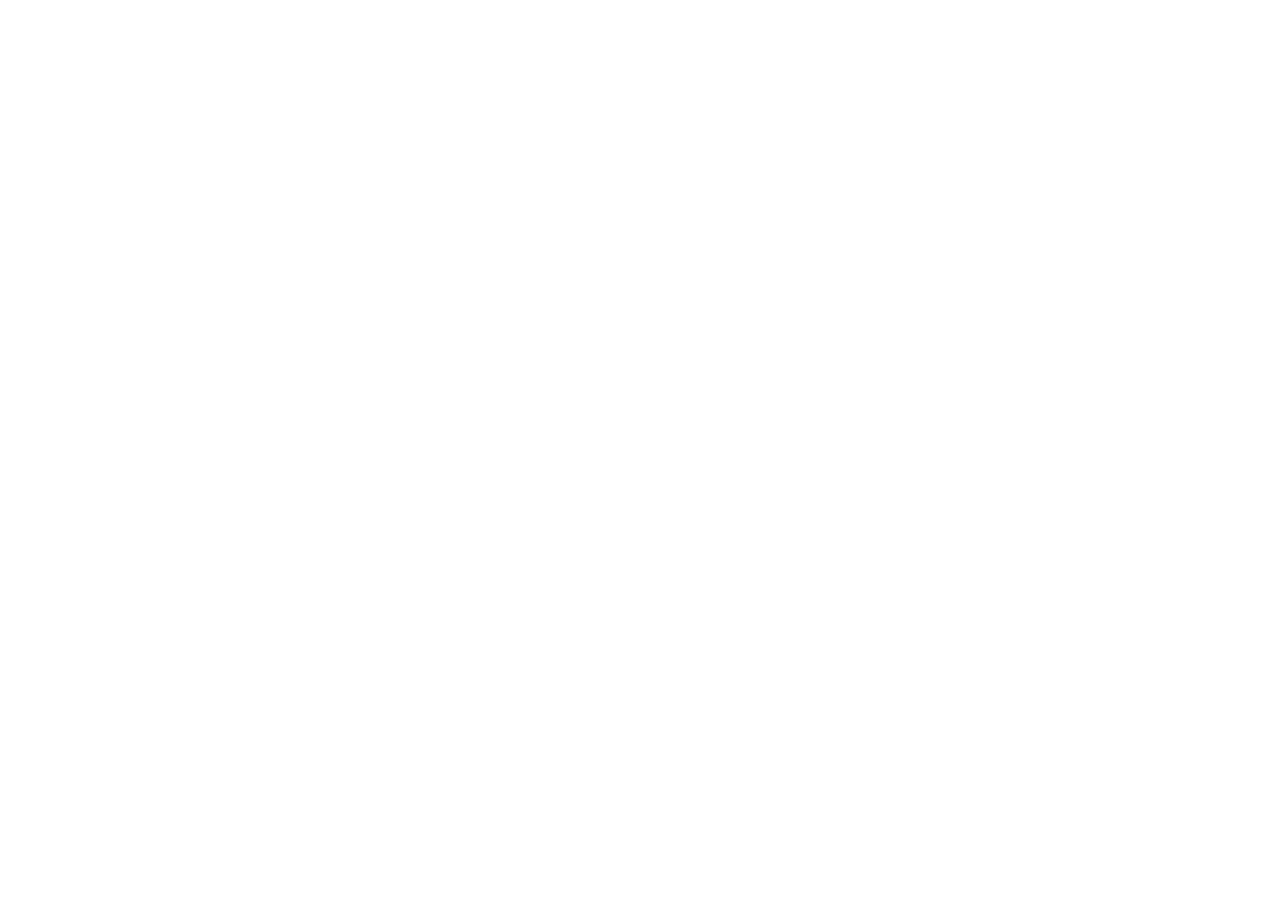
==== dados.html @ d059f2b0 "inicio da segunda página" ====
<!DOCTYPE html>
<html lang="pt-br">
<head>
    <meta charset="UTF-8">
    <meta http-equiv="X-UA-Compatible" content="IE=edge">
    <meta name="viewport" content="width=device-width, initial-scale=1.0">
    <title>Gerando minha cartinha</title>
    <link rel="shortcut icon" href="imagens/favicon-32x32.png" type="image/x-icon">
</head>
<body>
    
</body>
</html>
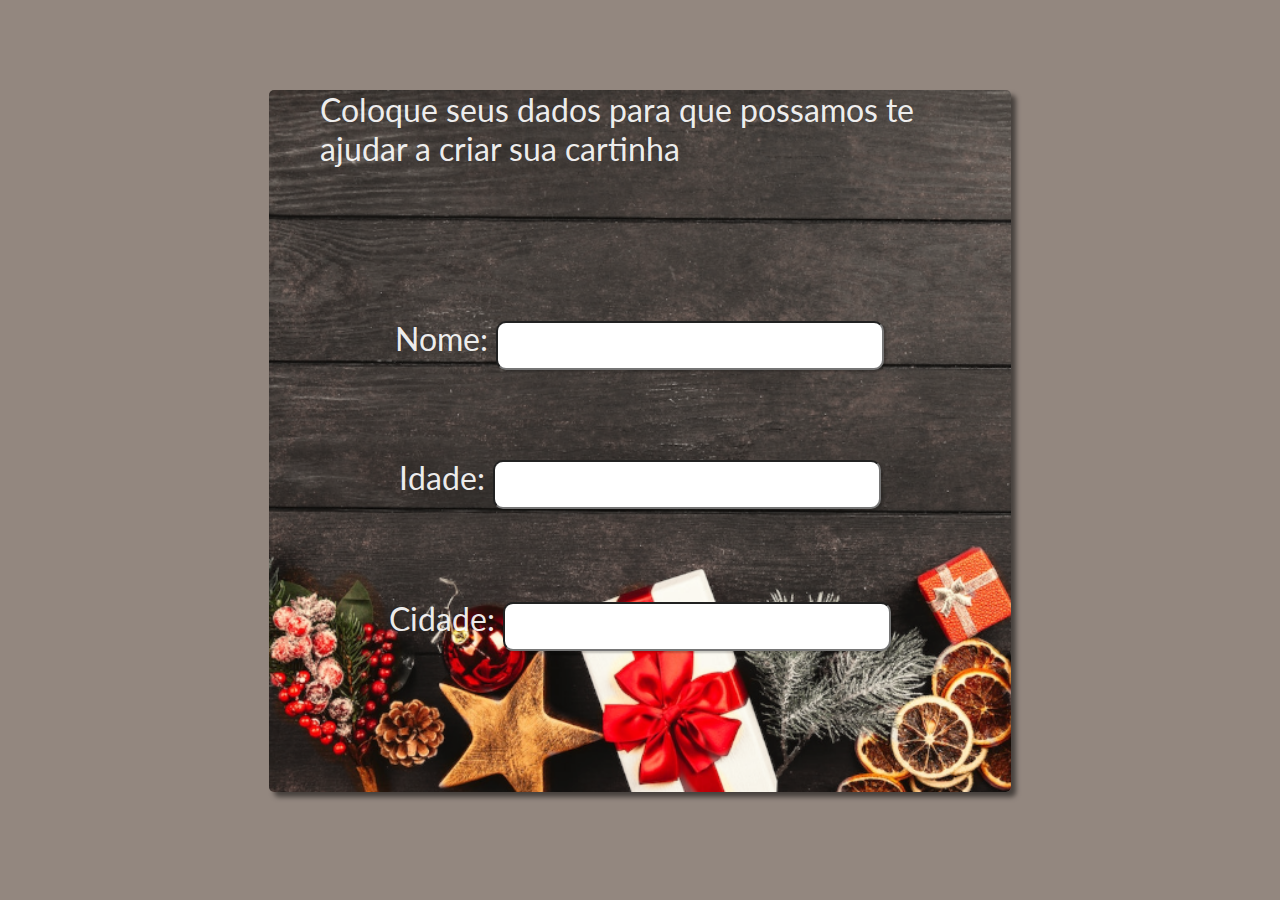
==== commit efb87575: "atualização dados" ====
--- a/dados.html
+++ b/dados.html
@@ -6,8 +6,28 @@
     <meta name="viewport" content="width=device-width, initial-scale=1.0">
     <title>Gerando minha cartinha</title>
     <link rel="shortcut icon" href="imagens/favicon-32x32.png" type="image/x-icon">
+    <link rel="stylesheet" href="estilos/dados-pc.css">
 </head>
 <body>
-    
+    <section class="dados">
+        <div class="dados-inserir">
+            <form><legend>Coloque seus dados para que possamos te ajudar a criar sua cartinha</legend>
+                <div class="dados-preencher">
+                    <p>
+                        <label for="inome">Nome: </label>
+                        <input type="text" name="nome" id="inome" required minlength="2" maxlength="40" autocomplete="name">
+                    </p>
+                    <p>
+                        <label for="iidade">Idade: </label>
+                        <input type="number" name="idade" id="iidade">
+                    </p>
+                    <p>
+                        <label for="icidade">Cidade: </label>
+                        <input type="text" name="cidade" id="icidade" required minlength="2" maxlength="40" autocomplete="name">
+                    </p>
+                </div>                
+            </form>
+        </div>
+    </section>
 </body>
 </html>--- a/estilos/dados-pc.css
+++ b/estilos/dados-pc.css
@@ -0,0 +1,85 @@
+@charset "UTF-8";
+
+@import url('https://fonts.googleapis.com/css2?family=Dancing+Script:wght@600&family=Lato:wght@300;400;700&family=Poppins&family=Roboto:wght@400;500;700&display=swap');
+
+
+@media screen and (min-width: 992px) {
+
+    * {
+        margin: 0px;
+        padding: 0px;
+        font-family: 'Lato', sans-serif;
+      }
+
+    body {
+        background: #513e329f;
+    }
+
+    .dados {
+        display: flex;
+        justify-content: center;
+
+    }
+
+    .dados-inserir {
+        display: flex;
+        justify-content: center;
+        width: 58vw;
+        height: 78vh;
+        background-image: url("../imagens/fundo.png");
+        background-size: cover;
+        background-repeat: no-repeat;
+        margin-top: 10vh;
+        border-radius: 5px;
+        box-shadow: 5px 5px 5px rgba(0, 0, 0, 0.521);
+    }
+
+    form {
+        height: 58vh;
+        width: 50vw;
+        font-size: 2em;
+        color: rgba(255, 255, 255, 0.925);
+    }
+
+
+    .dados-preencher {
+        display: flex;
+        flex-direction: column;
+        align-items: center;
+        margin-top: 12vh;
+    }
+
+    #inome {
+        margin: 5vh 0vh;
+    }
+
+    #iidade {
+        margin: 5vh 0vh 10vh 0vh;
+    }
+
+    input {
+        height: 5vh;
+        width: 30vw;
+        border-radius: 10px;
+        box-shadow: 2px 2px 2px rgba(0, 0, 0, 0.212);
+    }
+
+
+
+
+
+
+
+
+
+
+
+
+
+
+
+
+
+
+}
+
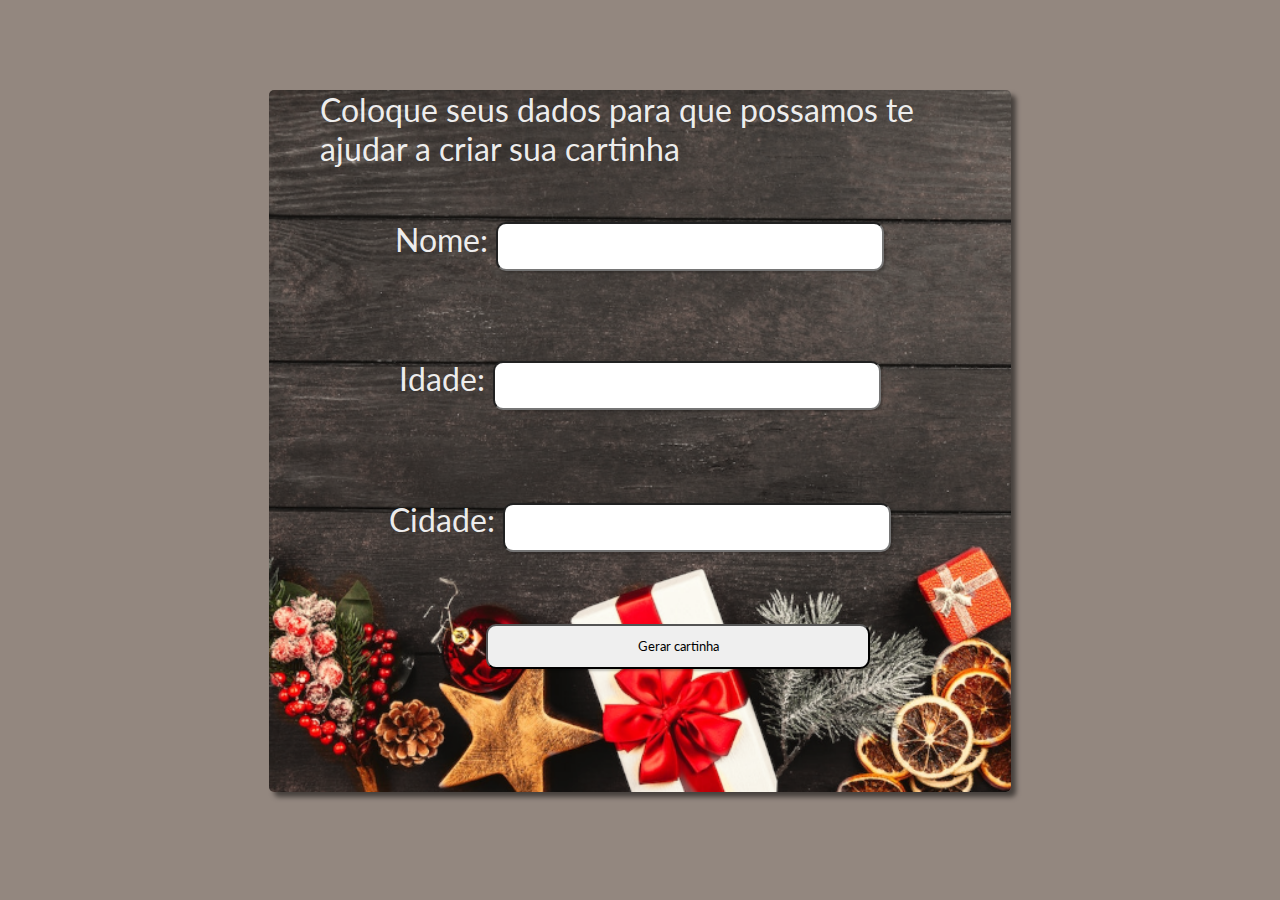
==== commit 69c16dbd: "criação do botão" ====
--- a/dados.html
+++ b/dados.html
@@ -25,6 +25,10 @@
                         <label for="icidade">Cidade: </label>
                         <input type="text" name="cidade" id="icidade" required minlength="2" maxlength="40" autocomplete="name">
                     </p>
+
+                    <p>
+                        <input type="button" value="Gerar cartinha" class="botao">
+                    </p>
                 </div>                
             </form>
         </div>
--- a/estilos/dados-pc.css
+++ b/estilos/dados-pc.css
@@ -46,7 +46,7 @@
         display: flex;
         flex-direction: column;
         align-items: center;
-        margin-top: 12vh;
+        margin-top: 1vh;
     }
 
     #inome {
@@ -64,7 +64,10 @@
         box-shadow: 2px 2px 2px rgba(0, 0, 0, 0.212);
     }
 
-
+    .botao {
+        margin-top: 8vh;
+        margin-left: 6vw;
+    }
 
 
 
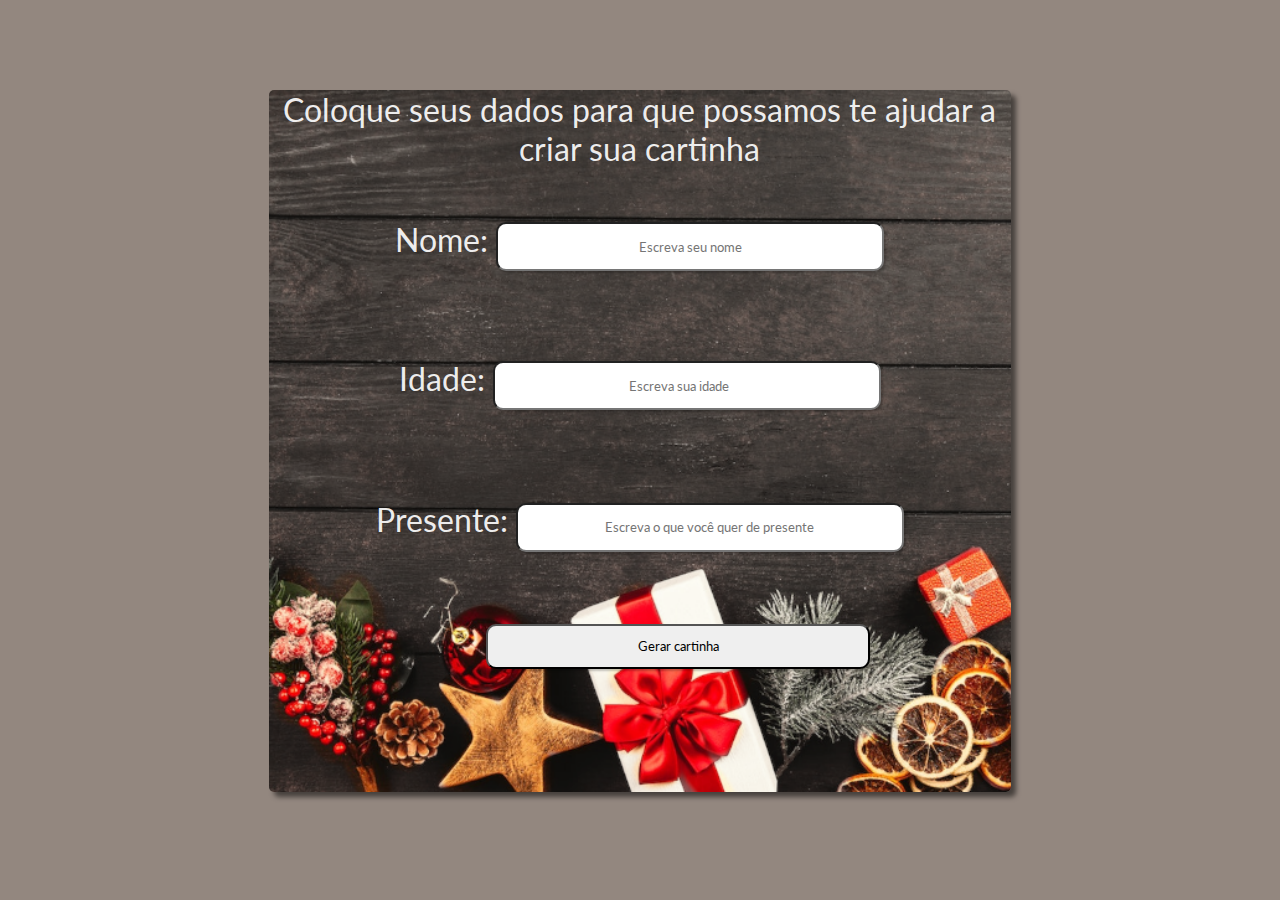
==== commit 73d9dd86: "atualização" ====
--- a/dados.html
+++ b/dados.html
@@ -9,29 +9,33 @@
     <link rel="stylesheet" href="estilos/dados-pc.css">
 </head>
 <body>
+
     <section class="dados">
         <div class="dados-inserir">
-            <form><legend>Coloque seus dados para que possamos te ajudar a criar sua cartinha</legend>
+
+
+            <form class="formulario"><legend>Coloque seus dados para que possamos te ajudar a criar sua cartinha</legend>
                 <div class="dados-preencher">
                     <p>
                         <label for="inome">Nome: </label>
-                        <input type="text" name="nome" id="inome" required minlength="2" maxlength="40" autocomplete="name">
+                        <input type="text" name="nome" id="inome" placeholder="Escreva seu nome" required minlength="2" maxlength="40" autocomplete="name">
                     </p>
                     <p>
                         <label for="iidade">Idade: </label>
-                        <input type="number" name="idade" id="iidade">
+                        <input type="number" name="idade" id="iidade" placeholder="Escreva sua idade" required>
                     </p>
                     <p>
-                        <label for="icidade">Cidade: </label>
-                        <input type="text" name="cidade" id="icidade" required minlength="2" maxlength="40" autocomplete="name">
+                        <label for="ipresente">Presente: </label>
+                        <input type="text" name="presente" id="ipresente" placeholder="Escreva o que você quer de presente" required minlength="2" maxlength="40" autocomplete="name">
                     </p>
 
                     <p>
-                        <input type="button" value="Gerar cartinha" class="botao">
+                        <input type="button" value="Gerar cartinha" class="botao" onclick="gerarCarta()">
                     </p>
                 </div>                
             </form>
         </div>
     </section>
+    <script src="scripts/script.js"></script>
 </body>
 </html>--- a/estilos/dados-pc.css
+++ b/estilos/dados-pc.css
@@ -13,6 +13,14 @@
 
     body {
         background: #513e329f;
+    }
+
+    #neve {
+        animation: nevar 20s infinite linear;
+        height: 60vh;
+        width: 100vw;
+        position: absolute;
+
     }
 
     .dados {
@@ -36,9 +44,13 @@
 
     form {
         height: 58vh;
-        width: 50vw;
+        width: 60vw;
         font-size: 2em;
         color: rgba(255, 255, 255, 0.925);
+    }
+
+    legend {
+        text-align: center;
     }
 
 
@@ -62,6 +74,7 @@
         width: 30vw;
         border-radius: 10px;
         box-shadow: 2px 2px 2px rgba(0, 0, 0, 0.212);
+        text-align: center;
     }
 
     .botao {
@@ -83,6 +96,5 @@
 
 
 
-
 }
 
